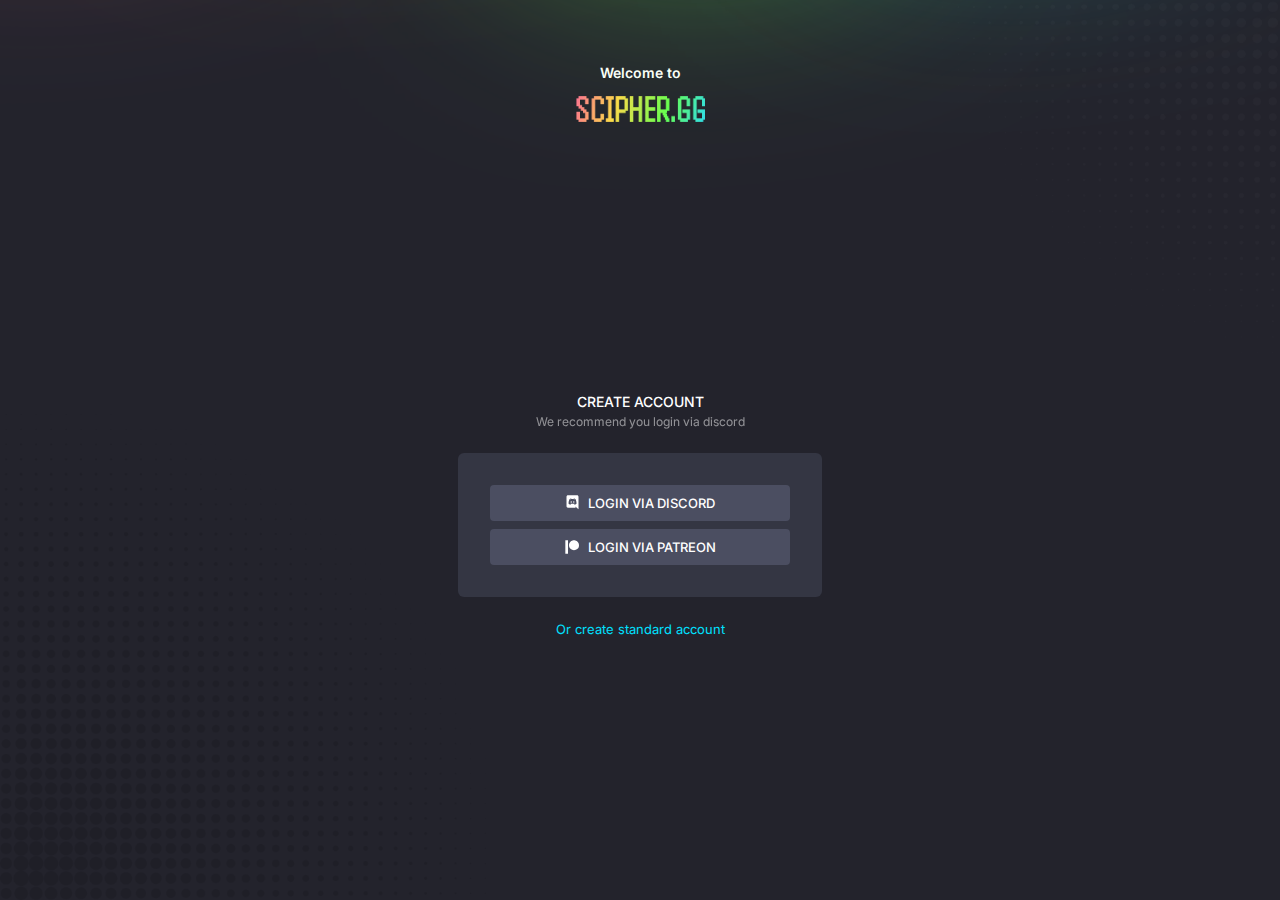
==== create-account.html @ 44f9c249 "initial commit" ====
<!DOCTYPE html>
<html lang="en">
<head>
    <meta charset="UTF-8">
    <meta http-equiv="X-UA-Compatible" content="IE=edge">
    <meta name="viewport" content="width=device-width, initial-scale=1.0">
    <link rel="stylesheet" href="./css/app.css">
    <title>Create Account</title>
</head>
<body>
    <main class="login main-bg">
        <!-- Lights and Background Images -->
        <div class="main-bg__lights">
            <div class="main-bg__light main-bg__light-1"></div>
            <div class="main-bg__light main-bg__light-2"></div>
            <div class="main-bg__light main-bg__light-3"></div>
            <div class="main-bg__light main-bg__light-4"></div>
        </div>
        <div class="dots-top"></div>
        <div class="dots-bottom">
            <img src="./assets/images/bg-dots-bottom.png" alt="">
        </div>
        
        <!-- ====== Logo ====== -->
        <div class="center__logo-container login__logo">
            <h6>
                Welcome to
            </h6>
            <div class="center__logo-image">
                <img src="./assets/images/logo.png" alt="Scripher Logo" class="center__logo-img">
            </div>
        </div>

        <div class="login__content">
            <p class="login__content-title">
                Create account
            </p>
            <div class="login__content-text">
                We recommend you login via discord
            </div>
            <div class="card login__card">
                <div class="login__card-body">

                    <!-- Create accrount links -->
                    <div class="login__card-links">
                        <a href="#" class="login__card-btn btn-dark">
                            <img src="./assets/images/discord-icon.svg" alt="discord">
                            <span>Login via Discord</span>
                        </a>
                        <a href="#" class="login__card-btn btn-dark">
                            <img src="./assets/images/patreon-icon.svg" alt="patreon">
                            <span>Login via Patreon</span>
                        </a>
                    </div>

                </div>
            </div>
            <div class="login__account">
                <a href="./create-standard-account.html" class="login__account-link">Or create standard account</a>
            </div>
        </div>

    </main>
    
</body>
</html>
---- css/app.css ----
/* Inter Font-family */
@import url('https://fonts.googleapis.com/css2?family=Inter:wght@300;400;500;600;700&display=swap');

:root {
    --body-bg: #23232C;
    --white: #ffffff;
    --card-bg: #343643;
    --primary-dark: #2E2F3A;
    
    --dark: #4B4E61;
    --dark-50: #606378;
    --dark-100: #45485A;
    --dark-200: #404253;
    --dark-300: #3C3E4E;
    --dark-400: #35353b;
    --dark-900: #17181E90;

    --pink: #CC327C;
    --primary-red: #C02667;

    --red: #FF5E5B;
    --primary-blue: #00BABA;
    --primary-blue-100: #00DADA;
    --cyan: #00E0FF;
    --yellow: #FED03D;

    --orange-dark: #C35E00;
    --orange: #FF7A00;

    --gray: #ffffff40;

    --green: #00FFB2;
}

/* ============ Start Global Style =========== */
html {
    scroll-behavior: smooth;
}

*,
*::after,
*::before {
    box-sizing: border-box;
    padding: 0;
    margin: 0;
}

body {
    position: relative;
    background-color: var(--body-bg);
    min-height: 100vh;
    font-family: 'Inter', sans-serif;
    font-size: 13px;
    color: var(--white);
    font-weight: 400;
    line-height: 16px;
    overflow-y: auto;
}

.main-bg {
    position: relative;
    background-color: var(--body-bg);
    background-image: url('./../assets/images/bg-dots-top.png');
    background-repeat: no-repeat;
    background-size: 30vw;
    background-position: top right;
    width: 100%;
    min-height: 100vh;
}

.main-bg__lights {
    position: absolute;
    top: 0;
    left: 50%;
    max-width: 1280px;
    width: 100%;
    height: 308px;
    display: flex;
    transform: translate(-60%, -140%);
}

.main-bg__light {
    width: 25%;
    /* filter: blur(256px); */
    filter: blur(130px);
    transform: matrix(0.98, -0.1, 0.2, 1, 0, 0);
}

.main-bg__light-1 {
    height: 222px;
    background: #FF7590;
}

.main-bg__light-2 {
    height: 171px;
    background: #FED03D;
}

.main-bg__light-3 {
    height: 308px;
    background: #68FF51;
}

.main-bg__light-4 {
    width: 25%;
    height: 254px;
    background: #36E1DE;
    /* filter: blur(256px); */
    filter: blur(130px);
    transform: matrix(0.98, -0.1, 0.2, 1, 0, 0);
}

.dots-bottom {
    position: absolute;
    left: 0;
    bottom: 0;
    display: flex;
    align-items: flex-end;
    width: 38vw;
    height: 38vw;
}

.dots-bottom img {
    max-width: 100%;
    height: auto;
}

.main-bg__right-ligh {
    position: absolute;
    top: 0;
    right: 0;
    width: 60px;
    max-height: 965px;
    height: 100%;
    background: #FF7A00;
    filter: blur(256px);
    transform: matrix(-1, 0, 0, 1, 0, 0);
}

a {
    display: inline-block;
    text-decoration: none;
    color: inherit;
    transition: all .3s ease;
}

input,
textarea {
    border: none;
    font-family: inherit;
    width: 100%;
    color: inherit;
}

input:focus,
textarea:focus,
select {
    border: none;
    outline: none;
    box-shadow: unset;
}

label,
button {
    border: none;
    font-family: inherit;
    color: var(--white);
}

button {
    cursor: pointer;
    transition: all .3s ease;
}

button:disabled {
    background-color: var(--dark-100);
    color: var(--gray);
}

ul{
    list-style: none;
    margin: 0;
    padding: 0;
}

h5 {
    font-size: 16px;
    font-weight: 600;
    line-height: 19px;
}

h6 {
    font-size: 14px;
    font-weight: 600;
    line-height: 17px;
}

.no-overflow {
    overflow: hidden;
}

.text-sm {
    font-size: 12px;
    font-weight: 500;
    line-height: 15px;
}

.gradient-text {
    background: linear-gradient(95.62deg, #FF6699 0%, #FFDB4A 32.08%, #67FF50 68.02%, #2ADAFF 100%);
    -webkit-background-clip: text;
    -webkit-text-fill-color: transparent;
    background-clip: text;
    text-fill-color: transparent;
}

.text-right {
    text-align: right;
}

.text-uppercase {
    text-transform: uppercase;
}

.text-italic {
    font-style: italic;
}

.text-transform-none {
    text-transform: none;
}

.fw-medium {
    font-weight: 500;
}

.fw-semibold {
    font-weight: 600;
}

.fw-bold {
    font-weight: bold;
}

.fw-400 {
    font-weight: 400;
}

.fs-11 {
    font-size: 11px;
    line-height: 13px;
}

.d-flex {
    display: flex;
}

.align-items-center {
    align-items: center;
}

.ml-auto {
    margin-left: auto;
}

.mb-0 {
    margin-bottom: 0 !important;
}

.mr-0 {
    margin-right: 0 !important;
}

.pt-8 {
    padding-top: 8px !important;
}

.p-8 {
    padding: 8px !important;
}

.pb-12 {
    padding-bottom: 12px !important;
}

.pb-16 {
    padding-bottom: 16px !important;
}

.mb-8 {
    margin-bottom: 8px !important;
}

.mr-3 {
    margin-right: 3px;
}

.mr-4 {
    margin-right: 4px;
}

.mr-8 {
    margin-right: 8px;
}

.ml-6 {
    margin-left: 6px;
}

.ml-8 {
    margin-left: 8px;
}

.ml-16 {
    margin-left: 16px;
}

.mt-12 {
    margin-top: 12px;
}

.justify-content-between {
    justify-content: space-between;
}

.justify-content-center {
    justify-content: center;
}

.justify-content-end {
    justify-content: flex-end;
}

.bg-dark {
    background-color: #727586;
}

.color-dark {
    color: #727586;
}

.color-cyan {
    color: var(--cyan);
}

.color-gray {
    color: var(--gray);
}

.color-orange {
    color: var(--orange);
}

.color-red {
    color: var(--red);
}

.color-pink {
    color: var(--pink);
}

.color-green {
    color: var(--green);
}

.text-success {
    color: #00BABA;
}

.bg-green {
    background-color: #00BABA;
}

.color-yellow {
    color: var(--yellow);
}

.bg-yellow {
    background-color: var(--yellow);
}

.backdrop {
    position: fixed;
    top: 0;
    left: 0;
    display: none;
    width: 100%;
    height: 100%;
    background: var(--dark-900);
    padding: 40px 20px;
    overflow-y: auto;
    z-index: 88;
}

.backdrop.show {
    display: block;
}

.backdrop .card {
    margin: 0 auto;
}

.modal-content {
    width: 100%;
    min-height: 100%;
    display: flex;
    flex-direction: column;
    justify-content: center;
    align-items: center;
}

.theme-box {
    display: inline-block;
    width: 10px;
    height: 10px;
    background-color: var(--pink);
    border-radius: 2px;
}

.highlighted-message {
    background-color: var(--dark);
    border-radius: 6px;
    padding: 16px;
    margin-bottom: 24px;
}

.highlighted-message-text span {
    font-style: italic;
    font-weight: 600;
}

.circle {
    position: relative;
    width: 24px;
    height: 24px;
}

.circle svg {
    position: relative;
  width: 24px;
  height: 24px;
}

.circle svg circle {
    width: 100%;
    height: 100%;
    fill: none;
    stroke: var(--white);
    stroke-width: 2;
    stroke-linecap: round;
}

.circle .number {
    position: absolute;
    top: 50%;
    left: 50%;
    transform: translate(-50%, -49%);
    font-weight: 700;
    font-size: 9px;
    line-height: 13px;
}

.circle svg .circle-meter {
    stroke-dasharray: 360;
    stroke-dashoffset: 100;
    stroke: #e5e3e3;
    animation: progress-1 400s ease-out;
}

@keyframes progress-1 {
    from {
        stroke-dashoffset: 360;
        /* stroke: #ffffff; */
    }
    to {
        stroke-dashoffset: 100;
        /* stroke: #dad9d9; */
    }
}

@media only screen and (max-width: 767.98px) {
    .main-bg {
        background-size: 39vw;
    }

    .dots-bottom {
        width: 50vw;
        height: 50vw;
    }

    .main-bg__right-ligh {
        right: unset;
        left: 0;
        width: 44px;
        max-height: 844px;
        background: #A71EC9;
    }
}

@media only screen and (max-width: 575.98px) {
    body {
        font-size: 12px;
        line-height: 15px;
    }

    h6 {
        font-size: 13px;
        line-height: 16px;
    }

    h5 {
        font-size: 14px;
        line-height: 17px;
    }

    .d-sm-none {
        display: none !important;
    }

    .mr-8 {
        margin-right: 4px;
    }

    .ml-8 {
        margin-left: 4px;
    }

    .main-bg {
        background-size: 48vw;
    }

    .dots-bottom {
        width: 65vw;
        height: 65vw;
    }
}
/* ============ End Global Style =========== */

/* ============ Start Custom Checkbox =========== */
.checkbox-row {
    position: relative;
    margin-bottom: 12px;
}

.checkbox-row-title {
    margin-bottom: 16px;
}

.checkbox-input {
    position: absolute;
    height: 16px;
    width: 16px;
    opacity: 0;
    cursor: pointer;
    z-index: 3;
}

.checkbox-label {
    display: inline-block;
    font-size: 13px;
    font-weight: 500;
    line-height: 15px;
    width: calc(100% - 28px);
    transform: translateX(28px);
}

.checkbox-row.disabled .checkbox-label {
    opacity: 0.1;
}

.checkbox-checkmark {
    position: absolute;
    top: 0;
    left: 0;
    height: 16px;
    width: 16px;
    background-color: var(--primary-dark);
    border-radius: 3px;
    padding: 2px;
    transition: all .25s ease;
}

.checkbox-input:hover ~ .checkbox-checkmark {
    background-color: #404253;
}

.checkbox-input:disabled ~ .checkbox-checkmark {
    background-color: var(--primary-dark);
}

.checkbox-checkmark:after {
    content: "";
    position: absolute;
    left: 6px;
    top: 3px;
    width: 4px;
    height: 8px;
    border: solid var(--white);
    border-width: 0 1.5px 1.5px 0;
    -webkit-transform: rotate(45deg);
    -ms-transform: rotate(45deg);
    transform: rotate(45deg);
    opacity: 0;
    visibility: hidden;
    transition: all .25s ease;
}

.checkbox-input:checked ~ .checkbox-checkmark:after {
    opacity: 1;
    visibility: visible;
}

.checkbox-input:checked ~ .checkbox-checkmark {
    background-color: var(--dark);
}
/* ============ End Custom Checkbox =========== */

/* ============ Start Progress Styling =========== */
.progress {
    height: 6px;
    background: #4B4E61;
    border-radius: 6px;
}

.progress-value {
    height: 100%;
    background-color: var(--yellow);
    border-radius: 6px;
}

.progress-value.cyan {
    background-color: #00BABA;
}

.progress-label {
    font-size: 10px;
    color: var(--gray);
    line-height: 12px;
}
/* ============ End Progress Styling =========== */

/* ============ Start Buttons Styling =========== */
.btn {
    display: flex;
    justify-content: center;
    align-items: center;
    border: none;
    background-color: rgba(0, 0, 0, 0.15);
    border-radius: 4px;
    color: var(--white);
    padding: 4px 8px;
    cursor: pointer;
}

.btn:hover {
    background-color: var(--dark-200);
}

.btn-sm {
    width: 24px;
    height: 24px;
    padding: 4px;
}

.btn-sm:hover {
    background-color: rgba(0, 0, 0, 0.25);
}

.btn-xs {
    font-size: 10px;
    line-height: 12px;
}

.cta-btn {
    display: flex;
    justify-content: center;
    align-items: center;
    border: none;
    width: 184px;
    height: 39px;
    background-color: var(--red);
    font-size: 14px;
    color: var(--white);
    font-weight: 700;
    line-height: 17px;
    border-radius: 6px;
    cursor: pointer;
}

.cta-btn img {
    margin-right: 10px;
}

.btn-pink {
    background-color: var(--pink);
    text-transform: uppercase;
    font-weight: 500;
    font-size: 13px;
    line-height: 16px;
    padding: 10px 16px;
}

.btn-pink:hover {
    background-color: var(--primary-red);
}

.btn-orange {
    background-color: var(--orange);
    text-transform: uppercase;
    font-weight: 500;
    font-size: 13px;
    line-height: 16px;
    padding: 10px 16px;
}

.btn-orange:hover {
    background-color: var(--orange-dark);
}

.send-btn {
    background: var(--orange);
    border-radius: 4px;
    text-transform: uppercase;
    font-size: 16px;
    font-weight: 600;
    line-height: 20px;
    padding: 12px 13px;
}

.btn-primary {
    background-color: var(--primary-blue);
}

.btn-primary:hover {
    background-color: var(--primary-blue-100);
}

.btn-secondary {
    background-color: var(--pink);
}

.btn-secondary:hover {
    background-color: var(--primary-red);
}

.btn-dark {
    background-color: var(--dark);
}

.btn-dark:hover {
    background-color: var(--dark-200);
}

.btn-start {
    background: var(--orange);
    text-transform: uppercase;
    font-size: 16px;
    font-weight: 500;
    line-height: 20px;
    padding: 12px 20px;
}

.btn-start:hover {
    background-color: var(--orange-dark);
}

.btn-skip {
    background-color: var(--dark);
    text-transform: uppercase;
    font-size: 16px;
    font-weight: 500;
    line-height: 20px;
    padding: 12px 20px;
}

.card-btn-orange {
    background: var(--orange);
    text-transform: uppercase;
    font-size: 13px;
    font-weight: 600;
    line-height: 16px;
    padding: 8px 16px;
}

.card-btn-orange:hover {
    background-color: var(--orange-dark);
}

.card-btn-orange.dark {
    background-color: var(--dark);
}

.card-btn-orange.dark:hover {
    background-color: var(--dark-200);
}

button:disabled {
    background: #45485A !important;
    color: var(--gray) !important;
    cursor: default !important;
}

@media only screen and (max-width: 575.98px) {
    .btn-sm-block {
        width: 100% !important;
    }

    .card-btn-orange {
        font-size: 11px;
        line-height: 13px;
        padding: 6px 8px;
    }
}
/* ============ End Buttons Styling =========== */

/* ============ Start Center Logo =========== */
.center__logo-container {
    display: flex;
    flex-direction: column;
    align-items: center;
}

.center__logo-image {
    display: flex;
    justify-content: center;
    align-items: center;
    width: 129px;
    height: 40px;
    margin-top: 8px;
}

.center__logo-img {
    max-width: 100%;
    height: auto;
}

@media only screen and (max-width: 575.98px) {
    .center__logo-container h6 {
        display: none;
    }

    .center__logo-image {
        margin-top: 0;
        height: 27px;
    }
}
/* ============ End Center Logo =========== */

/* ============ Start Header Styling =========== */
.header {
    display: flex;
    justify-content: space-between;
    align-items: center;
    max-width: 1544px;
    margin: auto;
    padding: 64px 20px;
}

.header__logo {
    display: flex;
    justify-content: center;
    align-items: center;
    width: 129px;
    height: 40px;
}

.header__logo-img {
    max-width: 100%;
    width: 100%;
    height: auto;
}

.header__profile {
    position: relative;
    height: 44px;
}

.header__profile-btn {
    position: relative;
    display: flex;
    align-items: center;
    border: none;
    background-color: transparent;
    width: 100%;
    height: 100%;
    cursor: pointer;
    z-index: 20;
}

.header__profile-image {
    width: 44px;
    height: 44px;
}

.header__profile-image img {
    max-width: 100%;
    width: 100%;
    height: auto;
}

.header__profile-info {
    display: flex;
    flex-direction: column;
    justify-content: space-between;
    height: 37px;
    margin: 0 8px;
}

.header__profile-name {
    display: flex;
    align-items: center;
    margin-bottom: 4px;
}

.header__profile-name h6 {
    text-transform: uppercase;
    font-weight: 600;
    font-size: 14px;
    line-height: 17px;
    margin-left: 6px;
}

.header__profile-counter {
    display: flex;
    align-items: center;
    justify-content: center;
    background-color: var(--yellow);
    width: 46px;
    height: 16px;
    border-radius: 16px;
    padding: 2px 8px;
}

.header__profile-counter p {
    font-size: 10px;
    font-weight: 600;
    color: var(--orange-dark);
    line-height: 12px;
    margin-left: 2px;
}

.profile {
    position: relative;
}

.profile__button {
    position: relative;
    background-color: transparent;
    display: flex;
    justify-content: space-between;
    align-items: center;
    border: none;
    text-transform: uppercase;
    font-size: 14px;
    color: var(--white);
    font-weight: 600;
    line-height: 17px;
    padding: 8px;
    cursor: pointer;
    z-index: 20;
}

.profile__button-cup {
    margin-right: 4px;
}

.profile__button-name {
    margin-right: 8px;
}

.profile__dropdown {
    position: absolute;
    right: 0;
    top: 33px;
    background-color: var(--primary-dark);
    width: 176px;
    border: 1px solid var(--primary-dark);
    border-radius: 4px;
    padding: 24px 12px;
    box-shadow: 0px 16px 32px rgba(0, 0, 0, 0.25);
    transform: translateY(-30px);
    opacity: 0;
    visibility: hidden;
    transition: all .4s ease;
    z-index: 10;
}

.profile__dropdown.show {
    opacity: 1;
    visibility: visible;
    transform: translateY(0);
}

.profile__dropdown.show-dropdwon {
    opacity: 1;
    visibility: visible;
    transform: translateY(20px);
}

.profile__dropdown-item {
    display: block;
}

.profile__dropdown-item img {
    margin-right: 8px;
}

.profile__dropdown-item:last-child {
    margin-bottom: 0;
}

.profile__dropdown-link {
    display: flex;
    align-items: center;
    font-size: 13px;
    font-weight: 500;
    line-height: 16px;
    padding: 8px 12px;
    border-radius: 2px;
    transition: all .3s ease;
}

.profile__dropdown-link:hover,
.profile__dropdown-link:active {
    background: var(--dark-200);
}

@media only screen and (max-width: 767.98px) {
    .header {
        padding: 36px 20px;
    }
}

@media only screen and (max-width: 575.98px) {
    .header {
        padding-top: 20px;
    }

    .profile__button h6 {
        font-size: 12px;
        font-weight: 600;
        line-height: 15px;
    }
}
/* ============ End Header Styling =========== */

/* ============ Start Forms Styling =========== */
.form {
    width: 100%;
}

.form-row {
    display: flex;
    flex-direction: column;
    margin-bottom: 16px;
}

.form-row label {
    font-weight: 400;
    font-size: 13px;
    line-height: 16px;
    margin-bottom: 8px;
}

.form-row-input,
.form-row-textarea {
    border: none;
    background-color: var(--primary-dark);
    border-radius: 4px;
    font-weight: 500;
    font-size: 13px;
    line-height: 16px;
    padding: 10px 16px;
    transition: all .3s ease;
}

.form-row-input::placeholder,
.form-row-textarea::placeholder {
    color: var(--gray);
}

.form-row-input:hover,
.form-row-textarea:hover {
    background-color: var(--dark-200);
}

.form-row-input:focus,
.form-row-textarea:focus {
    background: var(--dark-200);
    font-weight: 500;
}

.form-row-textarea {
    min-height: 71px;
    resize: vertical;
}

.form-row-text {
    font-size: 12px;
    line-height: 15px;
    margin-top: 8px;
    opacity: .5;
}

.form-row__range-wrapper {
    position: relative;
    width: 100%;
    height: 8px;
    background-color: var(--primary-dark);
    border-radius: 10px;
    margin-top: 4px;
}

.form-row__range-dots {
    position: absolute;
    left: 0;
    top: 2px;
    width: 100%;
    height: 4px;
    background: transparent;
    display: flex;
    justify-content: space-between;
    padding: 0 3px;
    z-index: 2;
}

.form-row__range-dots .range-dots{
    display: inline-block;
    background: var(--dark);
    width: 4px;
    height: 4px;
    border-radius: 50%;
}

.form-row__range {
    position: relative;
    width: 100%;
    height: 8px;
    -webkit-appearance: none;
	outline: none;
	background: transparent;
	border-radius: 25px;
    transform: translateY(-4px);
    z-index: 8;
}

.form-row__range::-webkit-slider-progress {
	-webkit-appearance: none;
	appearance: none;
    width: 16px;
	height: 16px;
	border-radius: 25px;
}

.form-row__range::-webkit-slider-thumb {
	-webkit-appearance: none;
	appearance: none;
	background: var(--white);
	height: 16px;
	width: 16px;
    border: 6px solid var(--dark);
	border-radius: 50%;
    cursor: pointer;
    transition: all .2s ease;
}

.form-row__range::-webkit-slider-thumb:hover {
    border-color: var(--dark-50);
}

.form-row__range-value {
    display: flex;
    justify-content: space-between;
    align-items: center;
    font-size: 12px;
    line-height: 15px;
    padding: 0 1px;
    margin-top: 4px;
    margin-bottom: 8px;
}

.form-button {
    display: flex;
    justify-content: flex-end;
    margin-top: 24px;
}

.form-button-btn {
    background-color: var(--dark);
    font-weight: 500;
    font-size: 13px;
    line-height: 16px;
    text-align: center;
    text-transform: uppercase;
    color: var(--white);
    padding: 10px 16px;
}

.form-button-btn:hover {
    background: var(--dark-50);
}

.form-button-btn.next-btn {
    padding: 10px 18px;
}

.form-button-btn img {
    margin-right: 8px;
}
/* ============ End Forms Styling =========== */

/* ============ Start Cards Styling =========== */
.card {
    background-color: var(--card-bg);
    border-radius: 6px;
    overflow: hidden;
}

.card-header {
    background-image:  url('./../assets/images/dots.png'), linear-gradient(var(--primary-dark), var(--primary-dark));
    background-repeat: no-repeat;
    background-position: left;
    position: relative;
    display: flex;
    justify-content: space-between;
    align-items: center;
    height: 48px;
    padding: 12px;
    padding-left: 24px;
    opacity: 1;
}

.card-header.pink {
    background-image:  url('./../assets/images/dots.png'), linear-gradient(var(--pink), var(--pink));
}

.card-header.orange {
    background-image:  url('./../assets/images/dots.png'), linear-gradient(var(--orange), var(--orange));
}

.card-header-heading {
    display: flex;
    align-items: center;
}

.card-header-heading img {
    margin-right: 8px;
}

.card-body {
    padding: 24px;
}

.card__list-item {
    display: flex;
    align-items: center;
    background: var(--primary-dark);
    border-radius: 4px;
    padding: 10px 12px;
    margin-bottom: 4px;
    transition: all .3s ease;
}

.card__list-item:hover {
    background-color: #404253;
}

.card__list-item:last-child {
    margin-bottom: 0;
}

.card__list-item.with-buttons {
    justify-content: space-between;
    padding: 6px;
    padding-left: 12px;
}

.card__info {
    display: flex;
    align-items: center;
    height: 16px;
}

.card__info-icon {
    width: 16px;
    margin-right: 8px;
    padding-top: 2px;
}

.card__info-avatar {
    width: 16px;
    height: 16px;
    border-radius: 2px;
    margin-right: 8px;
    overflow: hidden;
}

.card__info-avatar img {
    max-width: 100%;
    width: 100%;
    height: 100%;
    object-fit: cover;
}

.card__info-text {
    display: flex;
    align-items: center;
}

.card__list-buttons {
    display: flex;
    align-items: center;
}

.card__info.highest-info {
    width: 30%;
}

.card__list-solution {
    width: 20%;
}

.card__list-points {
    display: flex;
    align-items: center;
    justify-content: space-between;
    width: 50%;
}
@media only screen and (max-width: 767.98px) {
    .card__list-item {
        flex-flow: row wrap;
    }

    .card__info.highest-info {
        width: auto;
        margin-right: 16px;
    }

    .card__list-solution {
        width: auto;
        margin-left: auto;
        text-align: right;
    }

    .card__list-points {
        width: 100%;
        margin-top: 8px;
    }
}

@media only screen and (max-width: 575.98px) {
    .card-header {
        padding-left: 20px;
    }

    .card-body {
        padding: 20px;
    }

    .card__list-item.with-buttons {
        flex-direction: column;
        align-items: flex-start;
        background-color: transparent;
        padding: 0;
        margin-bottom: 10px;
    }

    .card__list-item.with-buttons:last-child {
        margin-bottom: 0;
    }

    .card__list-item.with-buttons .card__info {
        width: 100%;
        height: 36px;
        background: var(--primary-dark);
        border-radius: 4px;
        padding: 10px 12px;
    }

    .card__list-item.with-buttons .card__list-buttons {
        margin: 8px 0;
    }

    .card__list-item.with-buttons:last-child .card__list-buttons {
        margin-bottom: 0;
    }
}
/* ============ End Cards Styling =========== */

/* ============ Start Selects styling =========== */
.select2-container {
    background: var(--primary-dark);
    border-radius: 4px;
    transition: all .3s ease;
}

.select2-container--default.select2-container--disabled .select2-selection--single {
    background: var(--primary-dark);
    opacity: .1;
}

.select2-container:hover,
.select2-container--open {
    background: var(--dark-200);
}

.select2-container--disabled:hover {
    background: var(--primary-dark);
}

.select2-container--default .select2-selection--single {
    border: none;
    height: 36px;
    background-color: transparent;
    border-radius: 4px !important;
}

.select2-search--dropdown {
    display: none;
}

.select2-dropdown {
    border: none;
    background: var(--dark-300);
    border-radius: 4px !important;
    margin: 4px 0;
    padding: 8px 0;
    padding-right: 8px;
    overflow: hidden;
}

.select2-container--default .select2-selection--single .select2-selection__rendered {
    font-family: 'Inter';
    font-style: normal;
    font-weight: 500;
    font-size: 13px;
    line-height: 16px;
    color: var(--white);
    border-radius: 4px !important;
}

.select2-container .select2-selection--single .select2-selection__rendered {
    display: block;
    padding: 10px 32px 10px 16px;
    overflow: hidden;
    text-overflow: ellipsis;
    white-space: nowrap;
    border-radius: 4px !important;
}

.select2-results {
    max-height: 176px;
    padding-right: 8px;
    padding-left: 8px;
    overflow-y: auto;
}

.select2-results::-webkit-scrollbar {
    width: 6px;
}
 
.select2-results::-webkit-scrollbar-track {
    background-color: var(--card-bg);
    border-radius: 8px;
}

.select2-results::-webkit-scrollbar-thumb {
    border-radius: 8px;
    background: var(--dark); 
}

.select2-results__option {
    font-family: 'Inter';
    font-style: normal;
    font-weight: 500;
    font-size: 13px;
    color: var(--white);
    line-height: 16px;
    padding: 8px 16px;
}

.select2-container--default .select2-results__option--highlighted.select2-results__option--selectable{
    background: var(--dark); 
}
.select2-container--default .select2-results__option--selected {
    background-color: var(--dark-300);
    color: var(--white);
}

.select2-container--default .select2-selection--single .select2-selection__arrow {
    top: 14px;
    right: 8px;
    width: 16px;
    height: 16px;
    background-image: url('./../assets/images/chevron-down.svg');
    background-repeat: no-repeat;
}

.select2-container--default .select2-selection--single .select2-selection__arrow b {
    display: none;
}
/* ============ End Selects styling =========== */

/* ============ Start Custom Scrollbar =========== */
.custom-scrollbar::-webkit-scrollbar {
    width: 6px;
}
 
.custom-scrollbar::-webkit-scrollbar-track {
    background-color: var(--primary-dark);
    border-radius: 8px;
}

.custom-scrollbar::-webkit-scrollbar-thumb {
    border-radius: 8px;
    background: var(--dark); 
}
/* ============ End Custom Scrollbar =========== */

/* Chart */

.chart-container {
    display: flex;
    align-items: center;
}

.chart__texts {
    width: 161px;
    border: 1px solid red;
}

.chart__texts-title {
    text-transform: uppercase;
    font-size: 14px;
    color: var(--white);
    font-weight: 600;
    line-height: 17px;
    margin-bottom: 8px;
}

.chart__texts-subtitle {
    font-size: 12px;
    color: var(--gray);
    line-height: 15px;
}

.chart-rectangle {
    width: 10px;
    height: 10px;
    border-radius: 2px;
    margin-right: 6px;
}

/* ============ Start Login Pages Style =========== */
.login {
    display: flex;
    flex-direction: column;
    align-items: center;
    width: 100%;
    min-height: 100vh;
    padding: 64px 16px;
}

.login__logo {
    margin-bottom: 64px;
}

.login__content {
    position: relative;
    display: flex;
    flex-direction: column;
    justify-content: center;
    text-align: center;
    min-height: calc(100vh - 257px);
    /* padding-bottom: 96px; */
    z-index: 2;
}

.login__content-title {
    text-transform: uppercase;
    font-size: 14px;
    font-weight: 500;
    line-height: 17px;
}

.login__content-text {
    font-size: 12px;
    line-height: 15px;
    opacity: 0.5;
    margin-top: 4px;
}

.login__card {
    text-align: left;
    margin-top: 24px;
}

.login__card-body {
    width: 364px;
    padding: 32px;
    padding-bottom: 24px;
}

.login__card-error {
    background: rgba(192, 38, 103, 0.5);
    border: 1px solid var(--primary-red);
    border-radius: 4px;
    padding: 9px 16px;
}

.login__form {
    margin-top: 24px;
}

.login__form-row {
    position: relative;
    display: flex;
    flex-direction: column;
    margin-bottom: 16px;
}

.login__form-row label {
    font-size: 13px;
    line-height: 16px;
}

.login__form-row input {
    background-color: var(--primary-dark);
    border-radius: 4px;
    color: var(--white);
    font-size: 13px;
    font-weight: 400;
    line-height: 16px;
    margin-top: 8px;
    padding: 10px 16px 10px 42px;
    transition: all .3s ease;
}

.login__form-row input::placeholder {
    color: var(--gray);
}

.login__form-row input:hover {
    background-color: var(--dark-200);
}

.login__form-row input:focus {
    background: var(--dark-200);
    font-weight: 500;
}

.login__form-checkbox {
    margin-bottom: 8px;
}

.login__form-checkbox a {
    font-size: 13px;
    font-weight: 500;
    line-height: 15px;
}

.login__form-forgot {
    font-size: 12px;
    color: var(--cyan);
    line-height: 15px;
}

.login__form-forgot:hover {
    color: var(--primary-blue-100);
}

.login__form-icon {
    position: absolute;
    bottom: 10px;
    left: 16px;
    max-width: 16px;
    height: 16px;
}

.login__form-btn {
    display: flex;
    justify-content: center;
    border-radius: 4px;
    width: 100%;
    text-transform: uppercase;
    font-weight: 500;
    font-size: 13px;
    color: var(--white);
    line-height: 16px;
    padding: 10px 16px;
    margin-top: 36px;
}

.login__card-via {
    text-align: center;
    color: var(--gray);
    font-size: 12px;
    font-weight: 400;
    line-height: 15px;
    margin: 16px 0;
}

.login__card-btn {
    display: flex;
    justify-content: center;
    align-items: center;
    border-radius: 4px;
    text-transform: uppercase;
    height: 36px;
    font-weight: 500;
    font-size: 13px;
    line-height: 16px;
    margin-bottom: 8px;
}

.login__card-btn img {
    margin-right: 9px;
}

.login__account {
    margin-top: 24px;
}

.login__account-link {
    text-align: center;
    color: var(--cyan);
    font-size: 13px;
    line-height: 16px;
}

.login__account-link:hover {
    color: var(--primary-blue-100);
}

@media only screen and (max-width: 575.98px) {
    .login {
        padding: 24px 16px;
    }

    .login__logo {
        margin-bottom: 34px;
    }

    .login__content {
        min-height: calc(100vh - 109px);
        padding-bottom: 42px;
    }

    .login__card-body {
        width: 342px;
        padding: 24px;
        padding-bottom: 16px;
    }
}
/* ============ End Login Pages Style =========== */

/* ============ Start Create Taboo Style =========== */
.create-taboo {
    position: relative;
    display: flex;
    justify-content: center;
    padding: 0 20px;
    padding-bottom: 24px;
    z-index: 2;
}

.create-taboo-container {
    max-width: 1004px;
    width: 100%;
}

.create-taboo__selects {
    display: flex;
    align-items: center;
}

.create-taboo__selects-row {
    width: 50%;
    padding-right: 18px;
    margin-bottom: 8px;
}

.create-taboo__selects-row:last-child {
    padding-right: 0;
    padding-left: 18px;
}

.create-taboo__checkbox {
    display: flex;
    justify-content: flex-end;
}

.create-taboo__checkbox-row {
    width: 50%;
    padding-left: 18px;
}

.create-taboo__checkbox-row p {
    margin-bottom: 16px;
}

@media only screen and (max-width: 991.98px) {
    .create-taboo__selects-row {
        padding-right: 12px;
    }
    
    .create-taboo__selects-row:last-child,
    .create-taboo__checkbox-row {
        padding-left: 12px;
    }
}

@media only screen and (max-width: 767.98px) {
    /* .create-taboo-container {
        padding-bottom: 36px;
    } */

    .create-taboo__selects {
        flex-direction: column;
    }

    .create-taboo__selects-row {
        width: 100%;
        padding: 0;
    }
    
    .create-taboo__selects-row:last-child {
        padding: 0;
    }

    .create-taboo__checkbox-row {
        width: 100%;
        padding-left: 0;
    }
}
/* ============ End Create Taboo Pages Style =========== */
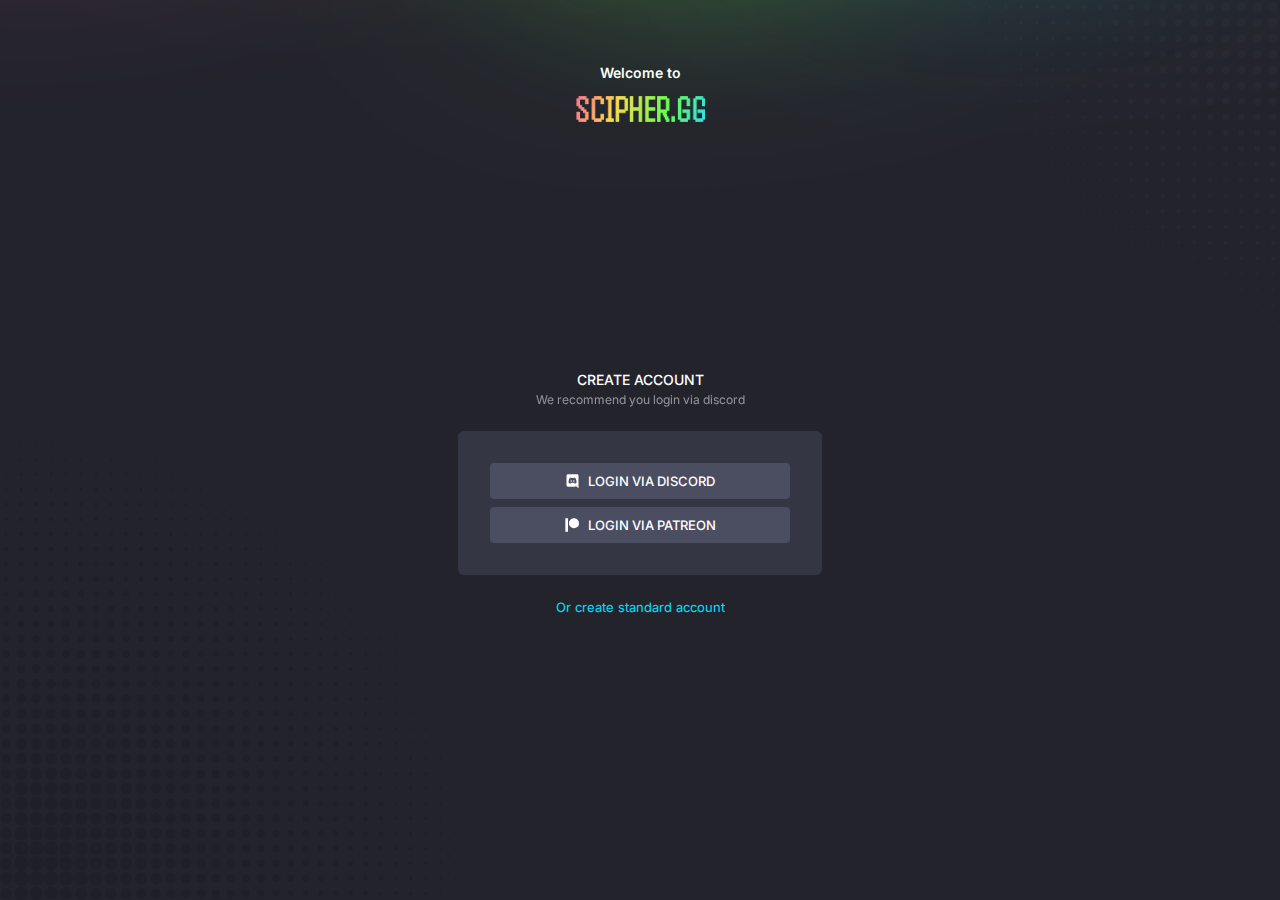
==== commit d1a0783b: "timers justified" ====
--- a/create-account.html
+++ b/create-account.html
@@ -31,7 +31,7 @@
             </div>
         </div>
 
-        <div class="login__content">
+        <div class="login__content create-account-content">
             <p class="login__content-title">
                 Create account
             </p>
--- a/css/app.css
+++ b/css/app.css
@@ -436,8 +436,8 @@
 
 .circle svg {
     position: relative;
-  width: 24px;
-  height: 24px;
+    width: 24px;
+    height: 24px;
 }
 
 .circle svg circle {
@@ -445,7 +445,7 @@
     height: 100%;
     fill: none;
     stroke: var(--white);
-    stroke-width: 2;
+    stroke-width: 2px;
     stroke-linecap: round;
 }
 
@@ -453,7 +453,7 @@
     position: absolute;
     top: 50%;
     left: 50%;
-    transform: translate(-50%, -49%);
+    transform: translate(-50%, -70%);
     font-weight: 700;
     font-size: 9px;
     line-height: 13px;
@@ -462,7 +462,7 @@
 .circle svg .circle-meter {
     stroke-dasharray: 360;
     stroke-dashoffset: 100;
-    stroke: #e5e3e3;
+    stroke: #c4c4c4;
     animation: progress-1 400s ease-out;
 }
 
@@ -1498,6 +1498,10 @@
 .select2-container--default .select2-selection--single .select2-selection__arrow b {
     display: none;
 }
+
+.select2-container--default .select2-results>.select2-results__options {
+    overflow: visible;
+}
 /* ============ End Selects styling =========== */
 
 /* ============ Start Custom Scrollbar =========== */
@@ -1525,7 +1529,6 @@
 
 .chart__texts {
     width: 161px;
-    border: 1px solid red;
 }
 
 .chart__texts-title {
@@ -1571,8 +1574,11 @@
     justify-content: center;
     text-align: center;
     min-height: calc(100vh - 257px);
-    /* padding-bottom: 96px; */
     z-index: 2;
+}
+
+.login__content.create-account-content {
+    min-height: calc(100vh - 300px);
 }
 
 .login__content-title {
@@ -1690,6 +1696,10 @@
     margin-top: 36px;
 }
 
+.login__form-btn .icon-right {
+    margin-left: 14px;
+}
+
 .login__card-via {
     text-align: center;
     color: var(--gray);
@@ -1731,6 +1741,17 @@
     color: var(--primary-blue-100);
 }
 
+.login__terms {
+    padding-top: 16px;
+    padding-bottom: 8px;
+}
+
+.login__terms p {
+    text-align: center;
+    font-size: 12px;
+    line-height: 15px;
+}
+
 @media only screen and (max-width: 575.98px) {
     .login {
         padding: 24px 16px;
@@ -1743,6 +1764,10 @@
     .login__content {
         min-height: calc(100vh - 109px);
         padding-bottom: 42px;
+    }
+
+    .login__content.create-account-content {
+        min-height: calc(100vh - 257px);
     }
 
     .login__card-body {
@@ -1810,9 +1835,6 @@
 }
 
 @media only screen and (max-width: 767.98px) {
-    /* .create-taboo-container {
-        padding-bottom: 36px;
-    } */
 
     .create-taboo__selects {
         flex-direction: column;
